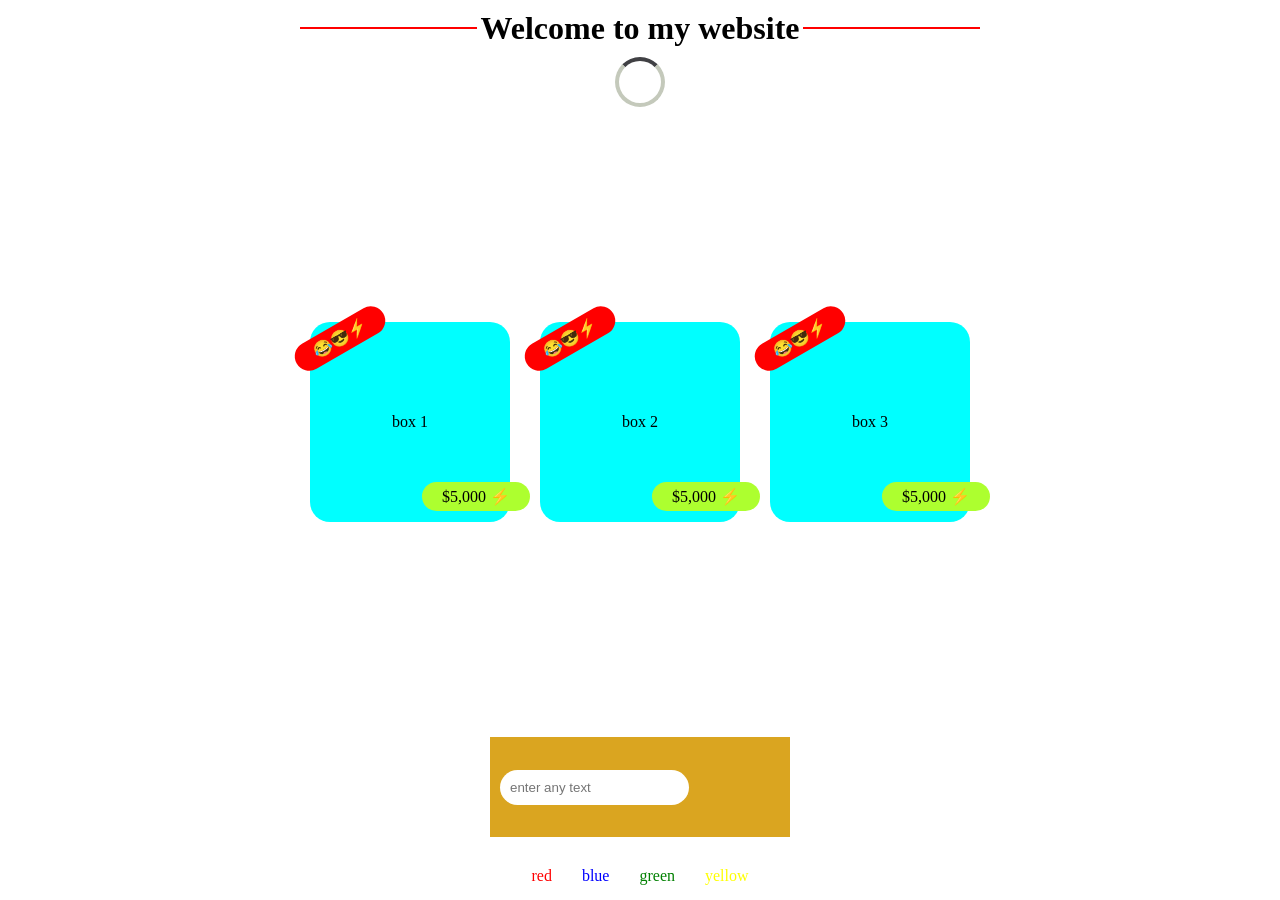
==== day2/index.html @ b4c45692 "day2 codebase" ====
<!DOCTYPE html>
<html lang="en">
<head>
    <meta charset="UTF-8">
    <meta name="viewport" content="width=device-width, initial-scale=1.0">
    <title>day 2</title>
    <link rel="stylesheet" href="css/style.css">
</head>
<body>
    <h1 class="title">Welcome to my website</h1>

    <div class="spinner"></div>

    <div class="container">
        <div class="card">box 1</div>
        <div class="card">box 2</div>
        <div class="card">box 3</div>
    </div>

    <div style="margin: 0 auto; background-color: goldenrod; width: 300px; height: 100px; align-content: center;">
        <input type="text" placeholder="enter any text" style="margin: 10px;">
    </div>

    <ul class="lists">
        <li>red</li>
        <li>blue</li>
        <li>green</li>
        <li>yellow</li>
    </ul>
</body>
</html>
---- day2/css/style.css ----
*{
    margin: 0;
    padding: 0;
    box-sizing: border-box;
}

@keyframes slideIn{
    from{
        transform: translateX(-100%);
    }
    to{
        transform: translateX(0);
    }
}

.title{
    text-align: center;
    margin: 10px;
    position: relative;
    animation: slideIn 1s ease-in;
}

.title:active{
    transform: translateX(-10px);
}

.title::before{
    content: "";
    background-color: red;
    width: 177px;
    height: 2px;
    position: absolute;
    top: 47%;
    left: 23%;
}

.title::after{
    content: "";
    background-color: red;
    width: 177px;
    height: 2px;
    position: absolute;
    top: 47%;
    right: 23%;
}

.container{
    display: flex;
    justify-content: center;
    align-items: center;
    gap: 30px;
    height: 70vh;
}

@keyframes slideFade{
    0% {
        transform: translateY(40px);
        opacity: 0;
    }

    100%{
        transform: translateY(0);
        opacity: 1;
    }
}

.card{
    background-color: aqua;
    width: 200px;
    height: 200px;
    border-radius: 20px;
    text-align: center;
    align-content: center;
    position: relative;
    transition: transform 0.3s ease;
    animation: slideFade 1s ease-in;
}

.card::before{
    content: "😂😎⚡️";
    background-color: red;
    padding: 5px 20px;
    border-radius: 20px;
    position: absolute;
    top: 1%;
    left: -10%;
    transform: rotate(-30deg);
}

.card::after{
    content: "$5,000 ⚡️";
    background-color: greenyellow;
    padding: 5px 20px;
    border-radius: 20px;
    position: absolute;
    top: 80%;
    right: -10%;
}

.card:hover{
    transform: scale(1.1) rotate(20deg);
    box-shadow: 0px 10px 20px rgba(0, 0, 0, 0.5);
}

input{
    padding: 10px;
    border: none;
    border-radius: 20px;
    outline: none;
}

input:focus-within{
    background-color: rgb(249, 170, 170);
    color: white;
    border: 3px solid greenyellow;
    font-weight: 700;
    box-shadow: 0px 10px 20px greenyellow;
}

.lists{
    display: flex; 
    justify-content: center;
    list-style: none;
    margin-top: 30px;
    gap: 30px;
}

.lists li:first-child{
    color: red;
}

.lists li:last-child{
    color: yellow;
}

.lists li:nth-child(2){
    color: blue;
}

.lists li:nth-child(3){
    color: green;
}

@keyframes spinner{
    0%{
        transform: rotate(0);
    }

    100%{
        transform: rotate(360deg);
    }
}

.spinner{
    margin: 0 auto;
    width: 50px;
    height: 50px;
    border-radius: 50%;
    border: 4px solid rgb(196, 201, 187);
    border-top: 4px solid rgb(64, 64, 68);
    animation: spinner 0.5s linear infinite;
}
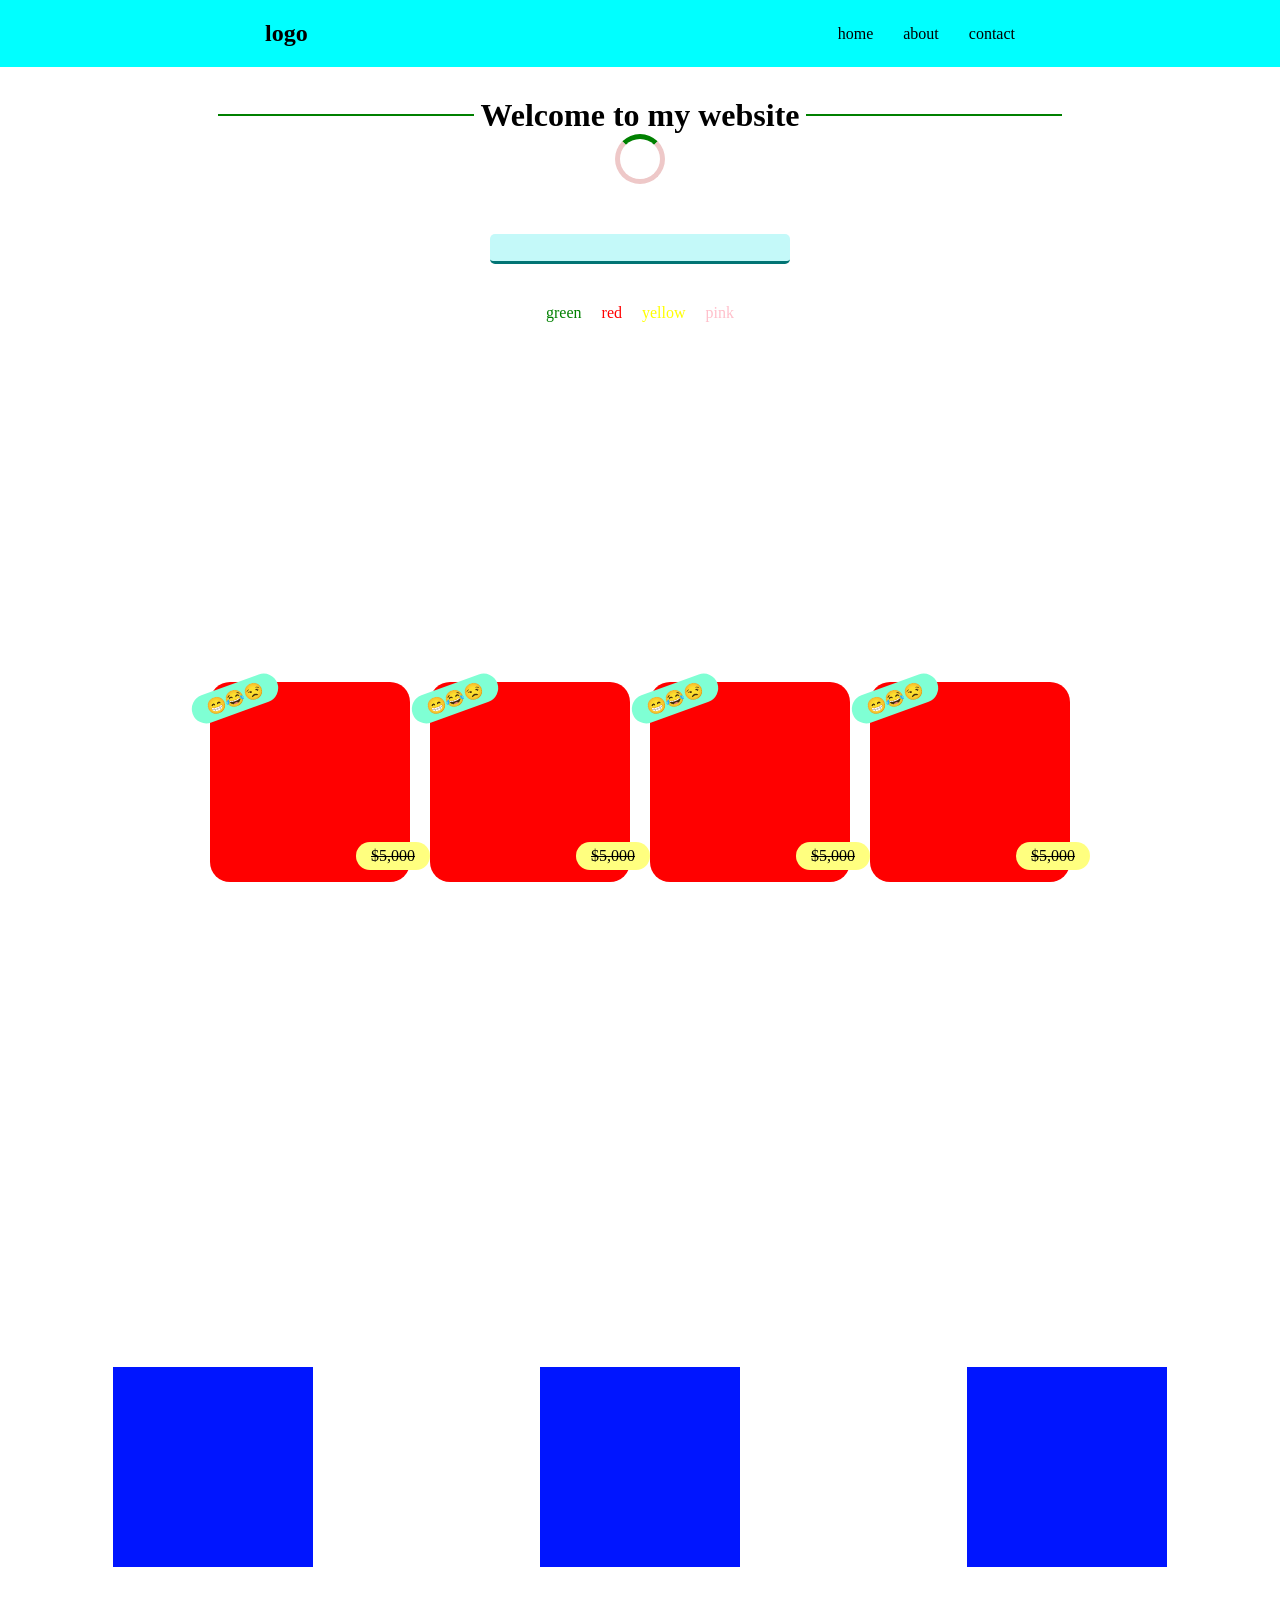
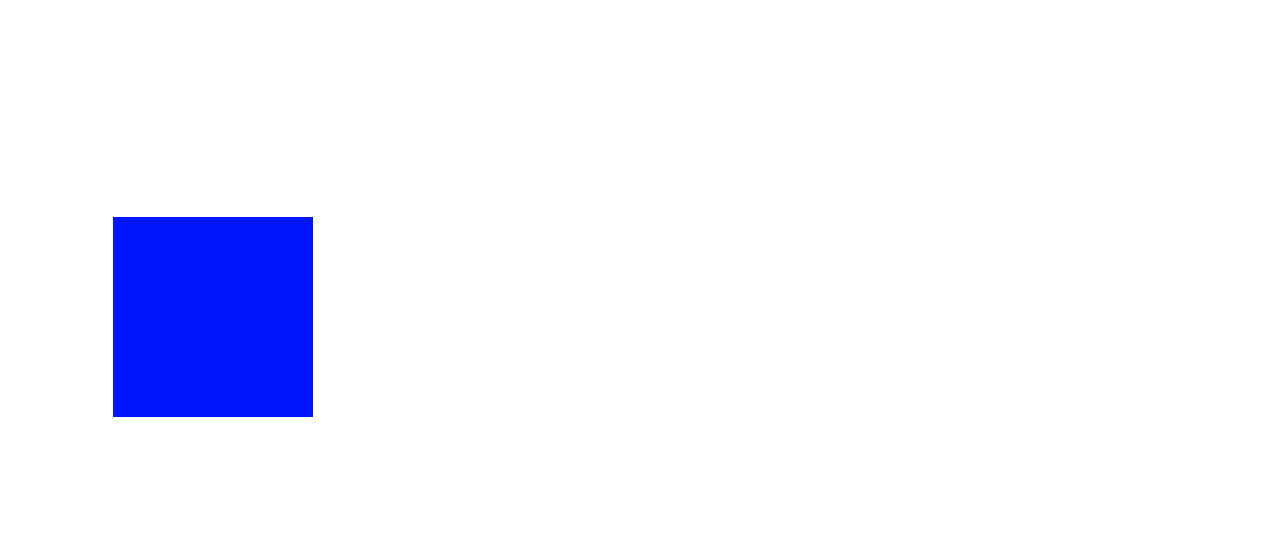
==== commit 00f3c2f4: "day2 code" ====
--- a/day2/index.html
+++ b/day2/index.html
@@ -3,29 +3,48 @@
 <head>
     <meta charset="UTF-8">
     <meta name="viewport" content="width=device-width, initial-scale=1.0">
-    <title>day 2</title>
+    <title>Document</title>
     <link rel="stylesheet" href="css/style.css">
 </head>
 <body>
+
+    <nav class="navbar">
+        <h1 class="logo">logo</h1>
+
+        <ul class="navlist">
+            <li>home</li>
+            <li>about</li>
+            <li>contact</li>
+        </ul>
+    </nav>
+
     <h1 class="title">Welcome to my website</h1>
 
     <div class="spinner"></div>
 
-    <div class="container">
-        <div class="card">box 1</div>
-        <div class="card">box 2</div>
-        <div class="card">box 3</div>
-    </div>
-
-    <div style="margin: 0 auto; background-color: goldenrod; width: 300px; height: 100px; align-content: center;">
-        <input type="text" placeholder="enter any text" style="margin: 10px;">
+    <div class="input-container">
+        <input type="text">
     </div>
 
     <ul class="lists">
+        <li>green</li>
         <li>red</li>
-        <li>blue</li>
-        <li>green</li>
         <li>yellow</li>
+        <li>pink</li>
     </ul>
+
+    <div class="container">
+        <div class="box"></div>
+        <div class="box"></div>
+        <div class="box"></div>
+        <div class="box"></div>
+    </div>
+
+    <div class="container2">
+        <div class="boxs"></div>
+        <div class="boxs"></div>
+        <div class="boxs"></div>
+        <div class="boxs"></div>
+    </div>
 </body>
 </html>
--- a/day2/css/style.css
+++ b/day2/css/style.css
@@ -4,56 +4,118 @@
     box-sizing: border-box;
 }
 
+.navbar{
+    display: flex;
+    justify-content: space-around;
+    background-color: aqua;
+    align-items: center;
+    padding: 20px 0;
+}
+
+.logo:active{
+    font-size: 30px;
+    transform: scale(1.1);
+    color: red;
+}
+
+.navlist{
+    display: flex;
+    gap: 30px;
+    list-style: none;
+}
+
+.navlist li{
+    transition: transform 0.3s ease;
+}
+
+.navlist li:hover{
+    transform: translateY(10px);
+    background-color: orangered;
+}
+
 @keyframes slideIn{
     from{
-        transform: translateX(-100%);
+        transform: translateY(-100%);
+        opacity: 0;
     }
     to{
-        transform: translateX(0);
+        transform: translateY(0);
+        opacity: 1;
     }
 }
 
 .title{
     text-align: center;
-    margin: 10px;
+    margin-top: 30px;
     position: relative;
+    /* animation: name duration timing-function delay iteration-count direction fill-mode; */
     animation: slideIn 1s ease-in;
-}
-
-.title:active{
-    transform: translateX(-10px);
 }
 
 .title::before{
     content: "";
-    background-color: red;
-    width: 177px;
+    background-color: green;
+    width: 20%;
     height: 2px;
     position: absolute;
-    top: 47%;
-    left: 23%;
+    top: 46%;
+    left: 17%;
 }
 
 .title::after{
     content: "";
-    background-color: red;
-    width: 177px;
+    background-color: green;
+    width: 20%;
     height: 2px;
     position: absolute;
-    top: 47%;
-    right: 23%;
-}
+    top: 46%;
+    right: 17%;
+}
+
+
 
 .container{
     display: flex;
+    flex-direction: column;
+    gap: 20px;
     justify-content: center;
     align-items: center;
-    gap: 30px;
-    height: 70vh;
-}
-
-@keyframes slideFade{
-    0% {
+    height: 100vh;
+    margin: 10px;
+}
+
+.box{
+    background-color: red;
+    width: 200px;
+    height: 200px;
+    border-radius: 20px;
+    position: relative;
+}
+
+.box::before{
+    content: "😁😂😒";
+    background-color: aquamarine;
+    padding: 5px 15px;
+    border-radius: 20px;
+    position: absolute;
+    top: 1%;
+    left: -10%;
+    transform: rotate(-20deg);
+}
+
+.box::after{
+    content: "$5,000";
+    text-decoration: line-through;
+    background-color: rgb(255, 255, 127);
+    padding: 5px 15px;
+    border-radius: 20px;
+    position: absolute;
+    top: 80%;
+    right: -10%;
+}
+
+@keyframes slideUpFade{
+    0%{
         transform: translateY(40px);
         opacity: 0;
     }
@@ -64,89 +126,73 @@
     }
 }
 
-.card{
-    background-color: aqua;
+.boxs{
+    background-color: rgb(0, 21, 255);
     width: 200px;
     height: 200px;
-    border-radius: 20px;
-    text-align: center;
-    align-content: center;
-    position: relative;
-    transition: transform 0.3s ease;
-    animation: slideFade 1s ease-in;
-}
-
-.card::before{
-    content: "😂😎⚡️";
-    background-color: red;
-    padding: 5px 20px;
-    border-radius: 20px;
-    position: absolute;
-    top: 1%;
-    left: -10%;
-    transform: rotate(-30deg);
-}
-
-.card::after{
-    content: "$5,000 ⚡️";
+    margin: 10px;
+    animation: slideUpFade 2s forwards;
+}
+
+.container2{
+    display: grid;
+    grid-template-columns: repeat(1, 1fr);
+    height: 100vh;
+    place-items: center;
+}
+
+.input-container{
+    display: flex;
+    justify-content: center;
+    margin-top: 50px;
+}
+
+.input-container input{
+    width: 300px;
+    height: 30px;
+    border-radius: 5px;
+    padding: 0 20px;
+    color: white;
+    border: none;
+    background-color: rgba(175, 247, 247, 0.728);
+    border-bottom: 3px solid rgb(2, 116, 116);
+}
+
+.input-container input:focus{
     background-color: greenyellow;
-    padding: 5px 20px;
-    border-radius: 20px;
-    position: absolute;
-    top: 80%;
-    right: -10%;
-}
-
-.card:hover{
-    transform: scale(1.1) rotate(20deg);
-    box-shadow: 0px 10px 20px rgba(0, 0, 0, 0.5);
-}
-
-input{
-    padding: 10px;
-    border: none;
-    border-radius: 20px;
     outline: none;
-}
-
-input:focus-within{
-    background-color: rgb(249, 170, 170);
-    color: white;
-    border: 3px solid greenyellow;
-    font-weight: 700;
-    box-shadow: 0px 10px 20px greenyellow;
+    box-shadow: 0px 10px 20px rgba(247, 41, 0, 0.728);
 }
 
 .lists{
-    display: flex; 
+    display: flex;
     justify-content: center;
+    margin-top: 40px;
+    gap: 20px;
     list-style: none;
-    margin-top: 30px;
-    gap: 30px;
 }
 
 .lists li:first-child{
+    color: green;
+}
+
+.lists li:last-child{
+    color: pink;
+}
+
+.lists li:nth-child(2){
     color: red;
 }
 
-.lists li:last-child{
+.lists li:nth-child(3){
     color: yellow;
 }
 
-.lists li:nth-child(2){
-    color: blue;
-}
-
-.lists li:nth-child(3){
-    color: green;
-}
-
 @keyframes spinner{
-    0%{
+    from{
         transform: rotate(0);
     }
-
-    100%{
+    to{
         transform: rotate(360deg);
     }
 }
@@ -155,8 +201,19 @@
     margin: 0 auto;
     width: 50px;
     height: 50px;
+    background-color: white;
     border-radius: 50%;
-    border: 4px solid rgb(196, 201, 187);
-    border-top: 4px solid rgb(64, 64, 68);
-    animation: spinner 0.5s linear infinite;
-}+    border: 5px solid rgb(238, 200, 200);
+    border-top: 5px solid green;
+    animation: spinner 1s linear infinite;
+}
+
+@media(min-width: 768px){
+    .container{
+        flex-direction: row;
+    }
+
+    .container2{
+        grid-template-columns: repeat(3, 1fr);
+    }
+}
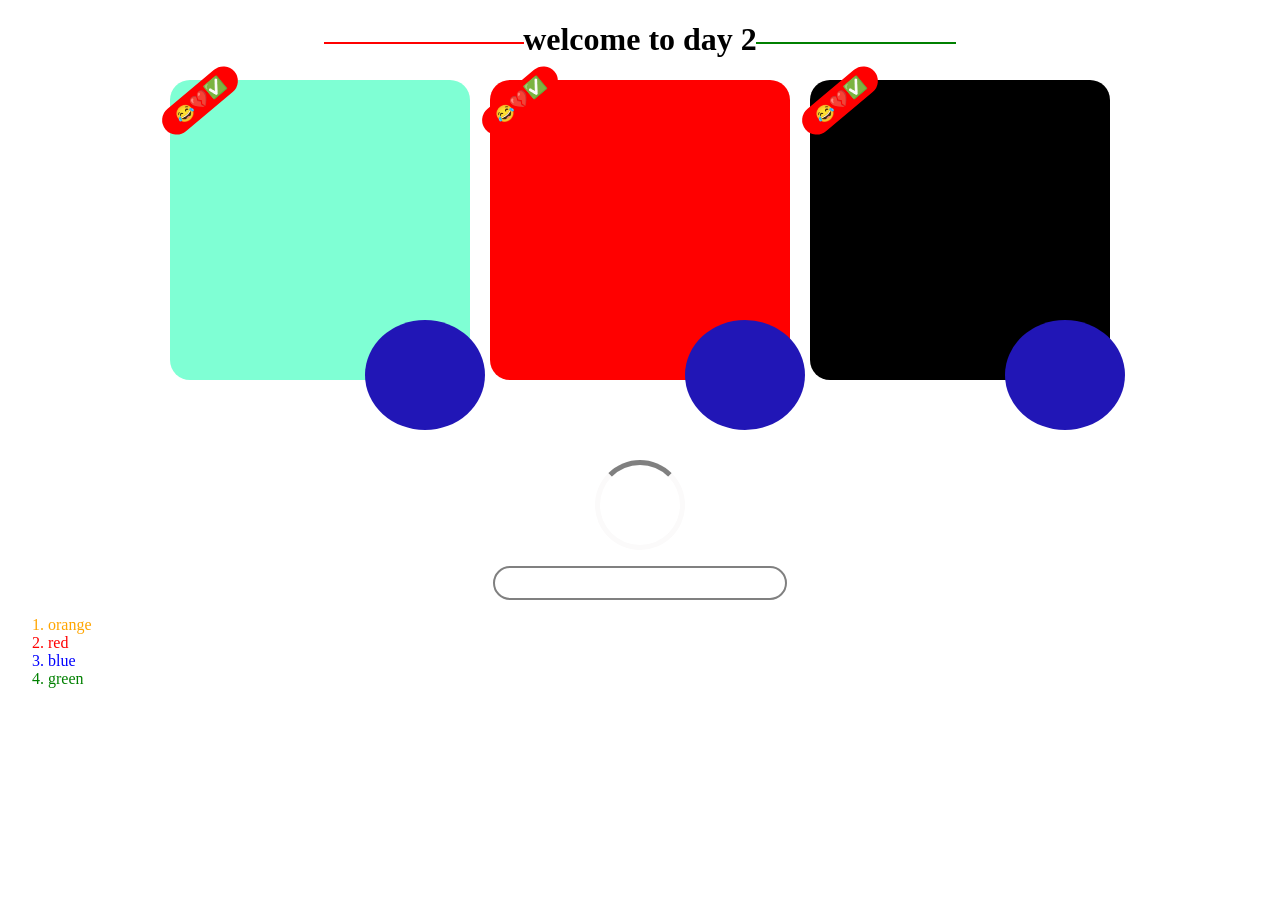
==== commit 40b787b3: "day1" ====
--- a/day2/index.html
+++ b/day2/index.html
@@ -3,48 +3,30 @@
 <head>
     <meta charset="UTF-8">
     <meta name="viewport" content="width=device-width, initial-scale=1.0">
-    <title>Document</title>
-    <link rel="stylesheet" href="css/style.css">
+    <title>day 2</title>
+    <link rel="stylesheet" href="style.css">
 </head>
 <body>
 
-    <nav class="navbar">
-        <h1 class="logo">logo</h1>
 
-        <ul class="navlist">
-            <li>home</li>
-            <li>about</li>
-            <li>contact</li>
-        </ul>
-    </nav>
+    <h1 class="title">welcome to day 2</h1>
 
-    <h1 class="title">Welcome to my website</h1>
+    <div class="container">
+        <div></div>
+        <div></div>
+        <div></div>
+    </div>
+
 
     <div class="spinner"></div>
+    <input type="text" class="input">
 
-    <div class="input-container">
-        <input type="text">
-    </div>
+    <ol>
+        <li>orange</li>
+        <li>red</li>
+        <li>blue</li>
+        <li>green</li>
+    </ol>
 
-    <ul class="lists">
-        <li>green</li>
-        <li>red</li>
-        <li>yellow</li>
-        <li>pink</li>
-    </ul>
-
-    <div class="container">
-        <div class="box"></div>
-        <div class="box"></div>
-        <div class="box"></div>
-        <div class="box"></div>
-    </div>
-
-    <div class="container2">
-        <div class="boxs"></div>
-        <div class="boxs"></div>
-        <div class="boxs"></div>
-        <div class="boxs"></div>
-    </div>
 </body>
 </html>
--- a/day2/style.css
+++ b/day2/style.css
@@ -0,0 +1,173 @@
+@keyframes slideIn{
+    from{
+        transform: translateX(-100%);
+    }
+    to{
+        transform: translateX(0);
+    }
+}
+
+.title{
+    text-align: center;
+    position: relative;
+    transition: transform 0.3s ease;
+    animation: slideIn 1.5s ease-in;
+}
+
+.title:active{
+    transform: translateY(-10px);
+}
+
+.title::before{
+    content: "";
+    background-color: red;
+    width: 200px;
+    height: 2px;
+    position: absolute;
+    top: 55%;
+    left: 25%;
+}
+
+.title::after{
+    content: "";
+    background-color: green;
+    width: 200px;
+    height: 2px;
+    position: absolute;
+    top: 55%;
+    right: 25%;
+}
+
+.container{
+    display: flex;
+    justify-content: center;
+    gap: 20px;
+}
+
+@keyframes slideUp{
+    0%{
+        transform: translateY(40px);
+        opacity: 0;
+    }
+    100%{
+        transform: translateY(0);
+        opacity: 1;
+    }
+}
+
+.container div{
+    width: 300px;
+    height: 300px;
+    position: relative;
+    border-radius: 20px;
+    transition: transform 1s ease-in;
+    animation: slideUp 2s ease-in;
+}
+
+.container div:nth-child(1){
+    background-color: aquamarine;
+}
+
+.container div:nth-child(2){
+    background-color: red;
+}
+
+.container div:nth-child(3){
+    background-color: black;
+}
+
+.container div:hover{
+    transform: rotate(180deg);
+    background-color: chocolate;
+}
+
+.container div::before{
+    content: "😂💔✅";
+    background-color: red;
+    padding: 5px 15px;
+    border-radius: 20px;
+    position: absolute;
+    top: 2%;
+    left: -5%;
+    transform: rotate(-40deg);
+}
+
+.container div::after{
+    content: "";
+    background-color: rgb(33, 22, 182);
+    padding: 5px 15px;
+    height: 100px;
+    width: 90px;
+    border-radius: 50%;
+    position: absolute;
+    top: 80%;
+    right: -5%;
+}
+
+@keyframes slideDown{
+    0%{
+        transform: translateY(-40px);
+        opacity: 0;
+    }
+    100%{
+        transform: translateY(0);
+        opacity: 1;
+    }
+}
+
+.input{
+    display: block;
+    margin: 0 auto;
+    margin-top: 1rem;
+    width: 250px;
+    height: 30px;
+    outline: none;
+    border-radius: 20px;
+    border: 2px solid gray;
+    padding: 0 20px;
+    transition: box-shadow 0.3s ease-in;
+    animation: slideDown 2s ease-in;
+}
+
+.input:focus{
+    background-color: greenyellow;
+    color: white;
+    box-shadow: 0 10px 20px green;
+    border: 2px solid greenyellow;
+}
+
+ol li:first-child{
+    color: orange;
+}
+
+ol li:last-child{
+    color: green;
+}
+
+ol li:nth-child(2){
+    color: red;
+}
+
+ol li:nth-child(3){
+    color: blue;
+}
+
+@keyframes spinner{
+    0%{
+        transform: rotate(0);
+    }
+    100%{
+        transform: rotate(360deg);
+    }
+}
+
+.spinner{
+    width: 80px;
+    height: 80px;
+    border-radius: 50%;
+    margin: 0 auto;
+    margin-top: 80px;
+    border: 5px solid rgb(251, 250, 250);
+    border-top: 5px solid gray;
+    animation: spinner 0.4s linear infinite;
+}
